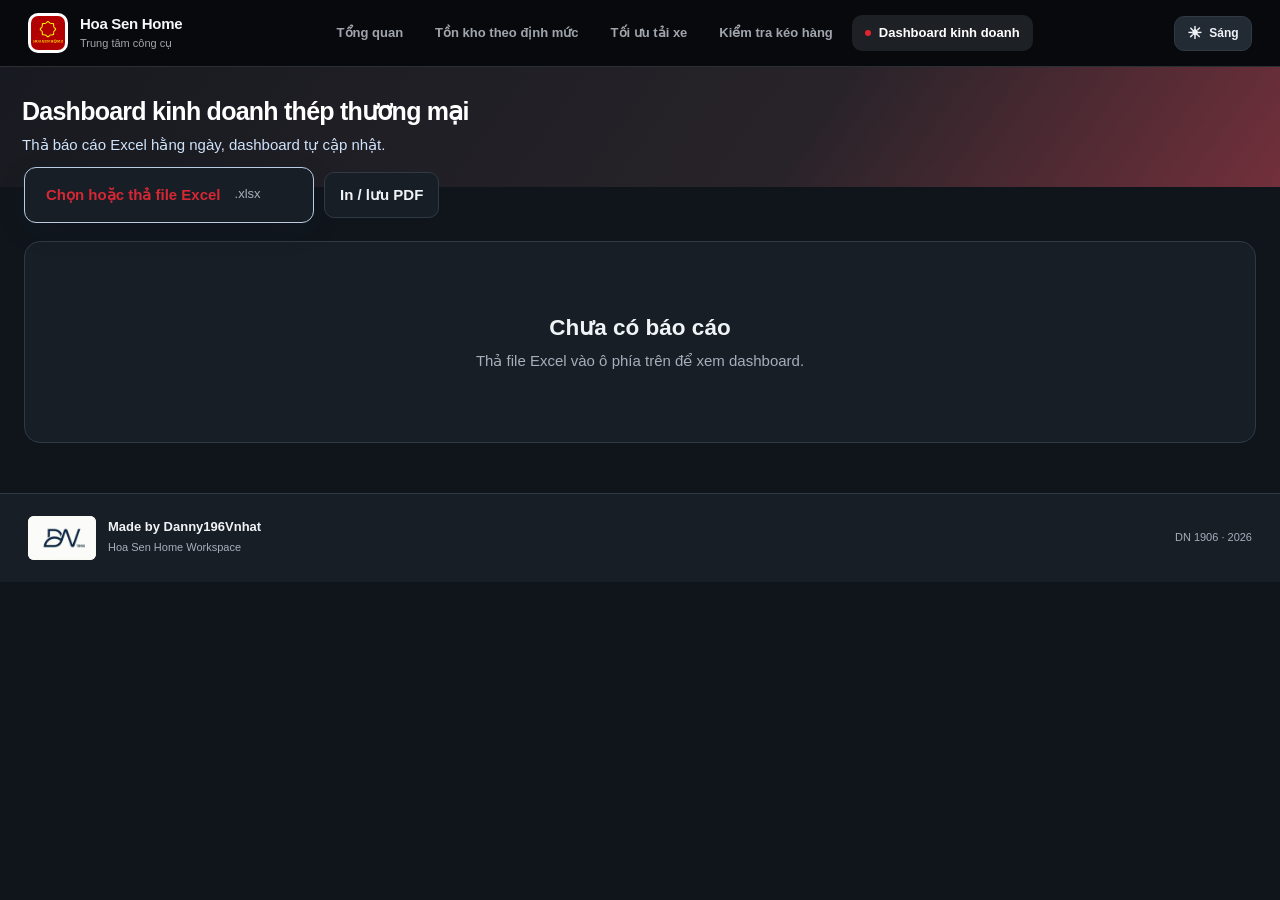
==== dashboard/index.html @ efe3552f "Add daily business dashboard to Hoa Sen Home hub" ====
<!doctype html>
<html lang="vi"><head><meta charset="utf-8"><meta name="viewport" content="width=device-width,initial-scale=1">
<title>Dashboard kinh doanh | Hoa Sen Home</title>
<script src="/assets/theme.js"></script>
<link rel="stylesheet" href="/assets/theme.css">
<script defer src="/inventory/xlsx.full.min.js"></script>
<script defer src="/dashboard/parser.js"></script>
<style>
:root{--border:#303944;--surface:#181e25;--surface-2:#222a34;--text:#f0f3f6;--soft:#a5afbc;--accent:#e4232e;--ink:#14243a;--muted:#62738a;--line:#e2e9f1;--paper:#fff;--bg:#f4f7fb;--blue:#d62735;--cyan:#19a9c2;--green:#12a786;--amber:#e5a33d;--purple:#8167cc;--colors:#2865d9,#19a9c2,#12a786,#e5a33d,#8167cc}
*{box-sizing:border-box}body{margin:0;background:var(--bg);color:var(--ink);font:15px/1.45 Inter,-apple-system,BlinkMacSystemFont,"Segoe UI",Arial,sans-serif;font-variant-numeric:tabular-nums}button,input{font:inherit}button{cursor:pointer}.dashboard-hero{background:linear-gradient(125deg,#171a20,#272329 62%,#72303b);color:#fff;padding:26px max(22px,calc((100vw - 1440px)/2)) 31px}.dashboard-hero h1{font-size:25px;letter-spacing:-.03em;margin:0}.dashboard-hero p{margin:5px 0 0;color:#cfe3fb}.shell{max-width:1440px;margin:auto;padding:20px 24px 50px}.toolbar{display:flex;flex-wrap:wrap;gap:10px;align-items:center;margin:-40px 0 18px;position:relative}.drop{background:#fff;border:1px solid #b9cce4;border-radius:12px;box-shadow:0 8px 30px #102a4d18;display:flex;gap:14px;align-items:center;padding:16px 21px;min-width:290px;cursor:pointer}.drop.drag{border-color:var(--blue);background:#eef5ff}.drop input{display:none}.drop strong{color:var(--blue)}.drop .hint{color:var(--muted);font-size:13px}.button{border:1px solid var(--line);background:#fff;color:var(--ink);border-radius:10px;padding:11px 15px;font-weight:650}.button:hover,.chip:hover{background:#edf4fc}.status{color:var(--muted);font-size:13px}.empty{padding:70px 20px;text-align:center;background:#fff;border:1px solid var(--line);border-radius:16px}.empty h2{margin:0 0 6px}.empty p{margin:0;color:var(--muted)}.titlebar{display:flex;justify-content:space-between;align-items:end;gap:20px;margin:17px 0 15px}.titlebar h2{font-size:25px;letter-spacing:-.035em;margin:0}.titlebar p{margin:3px 0 0;color:var(--muted);font-size:13px}.tabs{display:flex;gap:5px;overflow:auto;border-bottom:1px solid #dce5ef;margin-bottom:20px}.tabs button{background:transparent;border:0;border-bottom:3px solid transparent;color:var(--muted);padding:10px 16px;white-space:nowrap;font-weight:650}.tabs button.active{color:var(--blue);border-color:var(--blue)}.panel{display:none}.panel.active{display:block}
.surface,.kpi,.region-card,.flow-card{background:var(--paper);border:1px solid var(--line);border-radius:16px;box-shadow:0 3px 18px #14243a08}.surface{padding:22px;margin-bottom:16px}.surface h3{font-size:17px;margin:0 0 4px;letter-spacing:-.02em}.subtext{font-size:13px;color:var(--muted);margin:0 0 16px}.grid{display:grid;grid-template-columns:repeat(4,minmax(0,1fr));gap:14px;margin-bottom:16px}.kpi{padding:18px 19px;min-height:110px}.kpi small{color:var(--muted);font-size:12px}.kpi b{display:block;font-size:26px;letter-spacing:-.04em;margin:7px 0 2px}.kpi span{font-size:12px;color:var(--muted)}.two{display:grid;grid-template-columns:minmax(0,1.15fr) minmax(0,.85fr);gap:16px}.progress-hero{display:grid;grid-template-columns:1fr 150px;gap:24px;align-items:center;background:linear-gradient(135deg,#741c2b,#ba2939);color:#fff;border-radius:18px;padding:27px 30px;margin-bottom:16px;overflow:hidden}.progress-hero .eyebrow{color:#ffe2e5;font-size:12px;font-weight:750;text-transform:uppercase;letter-spacing:.1em}.progress-hero .number{font-size:37px;font-weight:800;letter-spacing:-.04em;margin:5px 0}.progress-hero .meta{color:#ffe2e5}.progress-hero .track{background:#ffffff40;height:13px;margin:18px 0 7px}.progress-hero .fill{background:#ffb2ba}.progress-hero .ring{--p:0%;width:142px;height:142px;border-radius:50%;background:conic-gradient(#ffb2ba var(--p),#ffffff2f 0);display:grid;place-items:center}.progress-hero .ring-inner{width:108px;height:108px;border-radius:50%;background:#902637;display:grid;place-items:center;text-align:center}.ring-inner strong{font-size:27px}.ring-inner small{display:block;font-size:10px;color:#ffe2e5;text-transform:uppercase;letter-spacing:.07em}.track{height:11px;background:#e9eef6;border-radius:999px;overflow:hidden}.fill{height:100%;border-radius:inherit;background:var(--blue);width:0;animation:grow .95s cubic-bezier(.18,.75,.22,1) both;transform-origin:left}.fill.cyan{background:var(--cyan)}.fill.green{background:var(--green)}.fill.amber{background:var(--amber)}.fill.purple{background:var(--purple)}@keyframes grow{from{transform:scaleX(0)}to{transform:scaleX(1)}}@media(prefers-reduced-motion:reduce){.fill{animation:none}}
.region-grid{display:grid;grid-template-columns:repeat(3,minmax(0,1fr));gap:13px}.region-card{padding:18px}.region-card .top{display:flex;justify-content:space-between;align-items:center;gap:8px}.region-card h4{margin:0;font-size:15px}.region-card .value{font-size:25px;font-weight:800;margin:13px 0 1px}.region-card small{color:var(--muted)}.region-card .pct{font-weight:800;color:var(--blue);font-size:17px}.region-card .track{margin:13px 0 8px}.region-card .base{display:flex;justify-content:space-between;color:var(--muted);font-size:12px}.chart-row{display:grid;grid-template-columns:minmax(110px,190px) 1fr 88px;gap:12px;align-items:center;margin:14px 0}.chart-row .label{font-weight:600}.chart-row .amount{text-align:right;font-weight:750}.chart-row .track{height:14px}.donut-wrap{display:flex;align-items:center;justify-content:center;gap:28px;min-height:255px}.donut{width:205px;height:205px;border-radius:50%;display:grid;place-items:center;flex:none}.donut-inner{width:129px;height:129px;background:#fff;border-radius:50%;display:flex;flex-direction:column;justify-content:center;align-items:center;text-align:center}.donut-inner b{font-size:25px}.donut-inner small{color:var(--muted);font-size:11px}.legend{min-width:180px}.legend-row{display:flex;align-items:center;gap:9px;margin:11px 0;font-size:13px}.legend-row i{width:10px;height:10px;border-radius:3px;flex:none}.legend-row b{margin-left:auto}.segmented{display:flex;width:100%;height:25px;border-radius:9px;overflow:hidden;background:#e8eef5}.segmented span{height:100%;min-width:0;animation:grow .95s both;transform-origin:left}.axis-note{display:flex;justify-content:space-between;color:var(--muted);font-size:12px;margin-top:6px}
.chips{display:flex;gap:8px;overflow:auto;padding:2px 0 15px}.chip{border:1px solid var(--line);background:#fff;border-radius:999px;padding:9px 14px;color:var(--muted);font-size:13px;font-weight:700;white-space:nowrap}.chip.active{background:#eaf2ff;color:var(--blue);border-color:#a9c7fb}.detail-summary{display:flex;gap:20px;flex-wrap:wrap;align-items:baseline;margin:10px 0 18px}.detail-summary strong{font-size:27px}.detail-summary span{color:var(--muted);font-size:13px}.subgroup{border:1px solid var(--line);border-radius:12px;overflow:hidden;margin:10px 0;background:#fff}.subgroup-head{display:flex;justify-content:space-between;gap:15px;align-items:center;padding:12px 16px;background:#f6f9fd;font-weight:750}.subgroup-head small{font-weight:500;color:var(--muted)}.tablewrap{overflow:auto}table{width:100%;border-collapse:collapse;font-size:13px}th,td{padding:11px 12px;border-bottom:1px solid #eaf0f5;text-align:right;white-space:nowrap}th:first-child,td:first-child{text-align:left}th{color:#63758a;background:#f7f9fc;font-size:11px;font-weight:750;text-transform:uppercase;letter-spacing:.04em}tr:last-child td{border-bottom:0}tbody tr:hover td{background:#f8fbff}.subgroup th{background:#fff}.subgroup td:first-child{font-weight:600}.subgroup table{min-width:590px}.mini{display:flex;gap:8px;align-items:center;justify-content:flex-end}.mini .track{width:85px;height:7px}.mini b{width:45px;text-align:right}.region-section{border:1px solid var(--line);border-radius:12px;overflow:hidden;margin:11px 0}.region-section summary{list-style:none;cursor:pointer;background:#f7f9fd;padding:14px 16px;display:flex;justify-content:space-between;align-items:center;font-weight:750}.region-section summary::-webkit-details-marker{display:none}.region-section summary:after{content:'⌄';font-size:18px;color:var(--blue)}.region-section[open] summary:after{content:'⌃'}.region-section .tablewrap{background:#fff}.flow-grid{display:grid;grid-template-columns:repeat(3,1fr);gap:14px}.flow-card{padding:18px}.flow-card small{color:var(--muted)}.flow-card b{display:block;font-size:24px;margin-top:4px}.search{border:1px solid #cbd8e7;border-radius:9px;padding:10px 12px;min-width:min(100%,350px);margin:4px 0 16px}.note{color:var(--muted);font-size:12px}.store-head{display:flex;justify-content:space-between;align-items:center;flex-wrap:wrap;gap:10px}
.trend{display:inline-flex;align-items:center;gap:4px;padding:3px 7px;border-radius:6px;font-weight:750;white-space:nowrap}.trend.up{color:#087d55;background:#e5f6ed}.trend.down{color:#be3036;background:#fdebed}.trend.flat{color:#728196;background:#f0f3f7}.detail-summary .trend{font-size:13px}.subgroup-head .trend{font-size:12px}
@media(max-width:1000px){.grid{grid-template-columns:repeat(2,1fr)}.two{grid-template-columns:1fr}.donut-wrap{min-height:220px}}@media(max-width:650px){.dashboard-hero{padding:20px 16px 50px}.shell{padding:15px}.toolbar{margin-top:-47px}.drop{width:100%}.grid,.region-grid,.flow-grid{grid-template-columns:1fr}.progress-hero{grid-template-columns:1fr 110px;padding:20px}.progress-hero .ring{width:105px;height:105px}.progress-hero .ring-inner{width:78px;height:78px}.ring-inner strong{font-size:20px}.progress-hero .number{font-size:30px}.donut-wrap{flex-wrap:wrap}.chart-row{grid-template-columns:105px 1fr 72px;gap:6px;font-size:12px}.surface{padding:16px}}
@media print{.dashboard-hero,.site-header,.toolbar,.tabs,.chips,.search{display:none!important}.shell{max-width:none}.panel{display:block!important;page-break-before:always}.panel:first-of-type{page-break-before:auto}.surface,.kpi,.region-card{break-inside:avoid}.fill,.segmented span{animation:none}}

.site-header{position:sticky;top:0;z-index:100;background:#08090bea;color:#f5f6f7;border-bottom:1px solid #2a2e35;backdrop-filter:blur(18px)}
.site-header-inner{max-width:1440px;margin:auto;padding:13px 28px;display:flex;align-items:center;justify-content:space-between;gap:24px}
.brand{display:flex;align-items:center;gap:12px;min-width:0;color:#f5f6f7;text-decoration:none}.brand img{width:40px;height:40px;border-radius:10px;background:#fff;object-fit:contain;padding:3px;flex:none}.brand strong{display:block;font-size:15px;line-height:1.2;letter-spacing:-.02em}.brand span{display:block;color:#a0a5ad;font-size:11px;margin-top:3px}
.site-nav{display:flex;align-items:center;gap:6px;flex-wrap:wrap}.site-nav a{padding:9px 13px;border-radius:10px;color:#a0a5ad;font-size:13px;font-weight:600;white-space:nowrap;text-decoration:none}.site-nav a:hover,.site-nav a.active{color:#fff;background:#1d2025}.site-nav a.active:before{content:"";display:inline-block;width:6px;height:6px;margin:0 8px 1px 0;background:#e4232e;border-radius:50%}
@media(max-width:850px){.site-header-inner{align-items:flex-start;flex-direction:column;gap:8px}.site-nav{width:100%;overflow:auto;flex-wrap:nowrap}}
html[data-theme="dark"]{--ink:#f0f3f6;--muted:#a5afbc;--line:#303944;--paper:#181e25;--bg:#10151b}
html[data-theme="dark"] .surface,html[data-theme="dark"] .kpi,html[data-theme="dark"] .region-card,html[data-theme="dark"] .flow-card,html[data-theme="dark"] .empty,html[data-theme="dark"] .drop,html[data-theme="dark"] .button,html[data-theme="dark"] .chip,html[data-theme="dark"] .subgroup,html[data-theme="dark"] .region-section .tablewrap{background:var(--paper);color:var(--ink)}
html[data-theme="dark"] .subgroup-head,html[data-theme="dark"] .region-section summary,html[data-theme="dark"] th{background:#222a34;color:var(--ink)}
html[data-theme="dark"] .subgroup th,html[data-theme="dark"] .donut-inner{background:#181e25;color:var(--ink)}
html[data-theme="dark"] td{background:#181e25;color:var(--ink);border-color:#303944}
html[data-theme="dark"] tbody tr:hover td{background:#26313d}
html[data-theme="dark"] .track{background:#303b48}
html[data-theme="dark"] .button:hover,html[data-theme="dark"] .chip:hover{background:#293541}
html[data-theme="dark"] .search{background:#141b22;color:var(--ink)}
</style></head><body>
<header class="site-header"><div class="site-header-inner">
  <a class="brand" href="/"><img src="/assets/logo-hsh.jpg" alt="Hoa Sen Home"><div><strong>Hoa Sen Home</strong><span>Trung tâm công cụ</span></div></a>
  <nav class="site-nav" aria-label="Công cụ"><a href="/">Tổng quan</a><a href="/inventory/">Tồn kho theo định mức</a><a href="/truck/">Tối ưu tải xe</a><a href="/pull">Kiểm tra kéo hàng</a><a class="active" href="/dashboard/">Dashboard kinh doanh</a></nav>
</div></header>
<div class="dashboard-hero"><h1>Dashboard kinh doanh thép thương mại</h1><p>Thả báo cáo Excel hằng ngày, dashboard tự cập nhật.</p></div>
<main class="shell"><div class="toolbar"><label class="drop" id="drop"><input id="file" type="file" accept=".xlsx"><strong>Chọn hoặc thả file Excel</strong><span class="hint">.xlsx</span></label><button class="button" id="print">In / lưu PDF</button><span class="status" id="status"></span></div>
<div id="empty" class="empty"><h2>Chưa có báo cáo</h2><p>Thả file Excel vào ô phía trên để xem dashboard.</p></div>
<div id="app" hidden><div class="titlebar"><div><h2 id="title"></h2><p id="subtitle"></p></div></div><nav class="tabs" id="tabs"></nav>
<section id="overview" class="panel active"></section><section id="products" class="panel"></section><section id="regions" class="panel"></section><section id="inventory" class="panel"></section><section id="supply" class="panel"></section><section id="stores" class="panel"></section></div></main>
<script>const initialData=null;let D=initialData;let selectedCategory=null;const COLORS=['#d62735','#19a9c2','#12a786','#e5a33d','#8167cc'];
const esc=s=>String(s??'').replace(/[&<>"']/g,c=>({'&':'&amp;','<':'&lt;','>':'&gt;','"':'&quot;',"'":'&#39;'}[c]));
const n=(v,d=0)=>v===null||v===undefined?'—':Number(v).toLocaleString('vi-VN',{maximumFractionDigits:d,minimumFractionDigits:d});
const tons=v=>v===null||v===undefined?'—':n(v/1000,1)+' tấn';const billions=v=>v===null||v===undefined?'—':n(v/1e9,2)+' tỷ';const millions=v=>v===null||v===undefined?'—':n(v/1e6,1)+' triệu';const pct=v=>v===null||v===undefined?'—':n(v*100,1)+'%';
const deltaLabel=v=>v>=1000?tons(v):n(v,1)+' kg';
const trend=(value,format=v=>n(v,1))=>value===null||value===undefined?'<span class="trend flat">—</span>':value>0?`<span class="trend up" aria-label="Tăng ${format(value)}">▲ ${format(value)}</span>`:value<0?`<span class="trend down" aria-label="Giảm ${format(-value)}">▼ ${format(-value)}</span>`:'<span class="trend flat" aria-label="Không đổi">— 0</span>';
const set=(id,value)=>document.getElementById(id).innerHTML=value;const cell=(v,f=n)=>`<td>${f(v)}</td>`;
const table=(heads,rows)=>`<div class="tablewrap"><table><thead><tr>${heads.map(h=>`<th>${esc(h)}</th>`).join('')}</tr></thead><tbody>${rows.join('')}</tbody></table></div>`;
const box=(title,content,sub='')=>`<div class="surface"><h3>${title}</h3>${sub?`<p class="subtext">${sub}</p>`:''}${content}</div>`;
const kpi=(label,value,note)=>`<div class="kpi"><small>${label}</small><b>${value}</b><span>${note}</span></div>`;
const progress=(value,target,color='')=>`<div class="track"><div class="fill ${color}" style="width:${target>0?Math.min(100,Math.max(0,100*(value||0)/target)):0}%"></div></div>`;
function chartBars(items,key,formatter,colors=COLORS){let max=Math.max(1,...items.map(x=>x[key]||0));return items.map((x,i)=>`<div class="chart-row"><span class="label">${esc(x.name)}</span><div class="track"><div class="fill" style="width:${Math.max(0,100*(x[key]||0)/max)}%;background:${colors[i%colors.length]}"></div></div><span class="amount">${formatter(x[key])}</span></div>`).join('')}
function donut(items){let total=items.reduce((a,x)=>a+(x.mtd_kg||0),0),cursor=0,parts=items.map((x,i)=>{let start=cursor;cursor+=total?100*(x.mtd_kg||0)/total:0;return `${COLORS[i]} ${start}% ${cursor}%`});return `<div class="donut-wrap"><div class="donut" style="background:conic-gradient(${parts.join(',')})"><div class="donut-inner"><b>${tons(total)}</b><small>Lũy kế tháng</small></div></div><div class="legend">${items.map((x,i)=>`<div class="legend-row"><i style="background:${COLORS[i]}"></i><span>${esc(x.name)}</span><b>${pct(total?(x.mtd_kg||0)/total:null)}</b></div>`).join('')}</div></div>`}
function regionCard(r,i){return `<div class="region-card"><div class="top"><h4>${esc(r.name)}</h4><span class="pct">${pct(r.attainment)}</span></div><div class="value">${tons(r.mtd_kg)}</div><small>Sản lượng lũy kế</small>${progress(r.mtd_kg,r.plan_kg,['','cyan','green'][i])}<div class="base"><span>0</span><span>KH ${tons(r.plan_kg)}</span></div></div>`}
function renderOverview(){let h=D.headline;let hero=`<div class="progress-hero"><div><div class="eyebrow">Tiến độ kế hoạch · tháng ${D.month}</div><div class="number">${tons(h.mtd_kg)} <span style="font-size:17px;font-weight:500;color:#ffe0e3">/ ${tons(h.plan_kg)}</span></div><div class="meta">Sản lượng toàn quốc lũy kế</div>${progress(h.mtd_kg,h.plan_kg)}<div class="meta">${pct(h.attainment)} kế hoạch tháng</div></div><div class="ring" style="--p:${Math.min(100,Math.max(0,100*(h.attainment||0)))}%"><div class="ring-inner"><div><strong>${pct(h.attainment)}</strong><small>Hoàn thành</small></div></div></div></div>`;
set('overview',hero+`<div class="grid">${kpi('Sản lượng ngày',tons(h.daily_kg),'Toàn quốc')}${kpi('Doanh thu lũy kế',billions(h.revenue_vnd),'VND')}${kpi('Lợi nhuận lũy kế',millions(h.profit_vnd),'VND')}${kpi('Tồn kho',tons(h.inventory_kg),'Cửa hàng + tổng kho')}</div><div class="surface"><h3>Tiến độ từng miền</h3><p class="subtext">Thanh màu thể hiện lũy kế so với kế hoạch tháng của từng miền</p><div class="region-grid">${D.regions.map(regionCard).join('')}</div></div><div class="two">${box('Cơ cấu sản lượng',donut(D.products))}${box('Sản lượng theo nhóm hàng',chartBars(D.products,'mtd_kg',tons))}</div>`)}
function renderProducts(){set('products',box('Nhóm hàng',chartBars(D.products,'mtd_kg',tons),'Sản lượng lũy kế tháng')+`<div class="surface"><h3>Loại hàng</h3><p class="subtext">Chọn nhóm để xem phân nhóm và từng loại hàng, không lặp tên nhóm trên mỗi dòng.</p><div class="chips" id="categoryChips"></div><div id="productDetail"></div></div>`);selectedCategory=selectedCategory||D.products[0].name;drawProductDetail()}
function drawProductDetail(){let total=D.headline.mtd_kg||0;let chips=D.products.map((p,i)=>`<button class="chip ${p.name===selectedCategory?'active':''}" data-category="${esc(p.name)}" style="--color:${COLORS[i]}">${esc(p.name)} · ${tons(p.mtd_kg)}</button>`).join('');set('categoryChips',chips);document.querySelectorAll('[data-category]').forEach(b=>b.onclick=()=>{selectedCategory=b.dataset.category;drawProductDetail()});let p=D.products.find(x=>x.name===selectedCategory),rows=D.details.filter(x=>x.category===selectedCategory),groups=[...new Set(rows.map(x=>x.subgroup))];let groupHTML=groups.map(name=>{let all=rows.filter(x=>x.subgroup===name),sum=all.reduce((a,x)=>a+(x.mtd_kg||0),0),delta=all.reduce((a,x)=>a+(x.delta_kg||0),0);return `<div class="subgroup"><div class="subgroup-head"><span>${esc(name)}</span><small>${all.length} loại · ${tons(sum)} · ${trend(delta,deltaLabel)}</small></div>${table(['Loại hàng','Ngày (kg)','Lũy kế (kg)','So cùng kỳ tháng trước (kg)','Doanh thu (triệu)','Lợi nhuận (triệu)'],all.map(x=>`<tr><td>${esc(x.name)}</td>${cell(x.daily_kg)}${cell(x.mtd_kg)}<td>${trend(x.delta_kg)}</td>${cell(x.revenue_vnd,v=>n(v/1e6,1))}${cell(x.profit_vnd,v=>n(v/1e6,1))}</tr>`))}</div>`}).join('');set('productDetail',`<div class="detail-summary"><strong>${esc(selectedCategory)}</strong><span>${tons(p.mtd_kg)} lũy kế · ${pct(total?p.mtd_kg/total:null)} toàn quốc · ${billions(p.revenue_vnd)} doanh thu</span><span>So cùng kỳ tháng trước ${trend(p.delta_kg,deltaLabel)}</span></div>${groupHTML}`)}
function renderRegions(){let cards=`<div class="region-grid">${D.regions.map(regionCard).join('')}</div>`;let detail=D.regions.map((region,i)=>{let rows=D.provinces.filter(p=>p.region===region.name);return `<details class="region-section" ${i===0?'open':''}><summary><span>${esc(region.name)}</span><span>${rows.length} tỉnh · ${tons(region.mtd_kg)}</span></summary>${table(['Tỉnh','Số CH','Kế hoạch (kg)','Lũy kế (kg)','Tiến độ'],rows.map(p=>`<tr><td>${esc(p.name)}</td>${cell(p.stores)}${cell(p.plan_kg)}${cell(p.actual_kg)}<td><div class="mini">${progress(p.actual_kg,p.plan_kg)}<b>${pct(p.plan_kg?p.actual_kg/p.plan_kg:null)}</b></div></td></tr>`))}</details>`}).join('');set('regions',box('Tiến độ theo miền',cards)+box('Tỉnh theo từng miền',detail,'Mở một miền để xem các tỉnh và thanh tiến độ'))}
function renderInventory(){let h=D.headline,total=h.inventory_kg||0,parts=D.products.map((p,i)=>`<span style="width:${total?100*(p.inventory_kg||0)/total:0}%;background:${COLORS[i]}"></span>`).join('');set('inventory',`<div class="grid">${kpi('Tồn kho hệ thống',tons(h.inventory_kg),'Cửa hàng + tổng kho')}${kpi('Tồn kho ký gửi',tons(h.consignment_kg),'Hiển thị riêng')}</div>`+box('Cơ cấu tồn kho',`<div class="segmented">${parts}</div><div class="axis-note"><span>0%</span><span>100%</span></div><div class="legend" style="display:grid;grid-template-columns:repeat(auto-fit,minmax(160px,1fr));gap:3px 20px;margin-top:20px">${D.products.map((p,i)=>`<div class="legend-row"><i style="background:${COLORS[i]}"></i><span>${esc(p.name)}</span><b>${pct(total?p.inventory_kg/total:null)}</b></div>`).join('')}</div>`)+box('Tồn kho theo nhóm hàng',chartBars(D.products,'inventory_kg',tons)))}
function renderSupply(){let overall=D.supply[0],ratio=overall.requested_kg?overall.pulled_kg/overall.requested_kg:null;set('supply',`<div class="flow-grid"><div class="flow-card"><small>Yêu cầu đặt hàng</small><b>${tons(overall.requested_kg)}</b></div><div class="flow-card"><small>Đã kéo hàng</small><b>${tons(overall.pulled_kg)}</b></div><div class="flow-card"><small>Còn lại chưa kéo</small><b>${tons(overall.remaining_kg)}</b></div></div>`+box('Tiến độ kéo hàng',`<div style="display:flex;justify-content:space-between;font-weight:750;margin-bottom:10px"><span>Toàn quốc</span><span>${pct(ratio)}</span></div>${progress(overall.pulled_kg,overall.requested_kg)}<div class="axis-note"><span>0</span><span>Yêu cầu ${tons(overall.requested_kg)}</span></div>`)+box('Theo nhóm hàng',D.supply.slice(1).map((p,i)=>`<div class="chart-row"><span class="label">${esc(p.name)}</span>${progress(p.pulled_kg,p.requested_kg,['','cyan','green','amber','purple'][i])}<span class="amount">${pct(p.requested_kg?p.pulled_kg/p.requested_kg:null)}</span></div>`).join('')))}
function drawStores(){let term=(document.getElementById('storeSearch').value||'').toLocaleLowerCase('vi'),rows=D.stores.filter(s=>(s.id+' '+s.name+' '+s.province_source).toLocaleLowerCase('vi').includes(term));set('storeCount',`${n(rows.length)} cửa hàng`);set('storeTable',table(['Mã','Cửa hàng','Tỉnh','Lũy kế (kg)','Kế hoạch (kg)','Tiến độ','Tồn kho (kg)'],rows.map(s=>`<tr><td>${esc(s.id)}</td><td>${esc(s.name)}</td><td>${esc(s.province_source)}</td>${cell(s.mtd_kg)}${cell(s.plan_kg)}<td><div class="mini">${progress(s.mtd_kg,s.plan_kg)}<b>${pct(s.plan_kg?s.mtd_kg/s.plan_kg:null)}</b></div></td>${cell(s.inventory_kg)}</tr>`)))}
function renderStores(){let noSales=D.store_alerts.reduce((a,x)=>a+(x.no_sales||0),0);set('stores',box('Cửa hàng theo nhóm hàng',table(['Nhóm hàng','Chưa phát sinh sản lượng','Dưới định mức tồn kho'],D.store_alerts.map(x=>`<tr><td>${esc(x.name)}</td>${cell(x.no_sales)}${cell(x.below_stock_min)}</tr>`)))+`<div class="surface"><div class="store-head"><div><h3>Danh sách cửa hàng</h3><p class="subtext" id="storeCount"></p></div><input class="search" id="storeSearch" type="search" placeholder="Tìm mã, cửa hàng hoặc tỉnh"></div><div id="storeTable"></div></div>`);document.getElementById('storeSearch').oninput=drawStores;drawStores()}
function render(){if(!D)return;document.getElementById('empty').hidden=true;document.getElementById('app').hidden=false;set('title',`Kết quả kinh doanh · ${esc(D.report_date.split('-').reverse().join('/'))}`);set('subtitle',`${esc(D.filename)} · Tháng ${D.month}`);let pages=[['overview','Tổng quan'],['products','Nhóm hàng'],['regions','Miền & tỉnh'],['inventory','Tồn kho'],['supply','Kéo hàng'],['stores','Cửa hàng']];set('tabs',pages.map(([id,title],i)=>`<button data-page="${id}" class="${i?'':'active'}">${title}</button>`).join(''));document.querySelectorAll('[data-page]').forEach(b=>b.onclick=()=>{document.querySelectorAll('[data-page]').forEach(x=>x.classList.remove('active'));document.querySelectorAll('.panel').forEach(x=>x.classList.remove('active'));b.classList.add('active');document.getElementById(b.dataset.page).classList.add('active')});renderOverview();renderProducts();renderRegions();renderInventory();renderSupply();renderStores()}
const input=document.getElementById('file'),drop=document.getElementById('drop'),status=document.getElementById('status');async function loadFile(f){
  if(!f)return;
  status.textContent='Đang tạo dashboard…';
  try{
    if(!f.name.toLowerCase().endsWith('.xlsx')||f.size>25*1024*1024) throw Error('Hãy chọn file .xlsx dưới 25 MB.');
    const workbook=XLSX.read(await f.arrayBuffer(),{type:'array',cellDates:true});
    D=HoaSenDashboardParser.analyze(workbook,f.name);
    selectedCategory=null;
    render();
    status.textContent='Đã cập nhật '+f.name;
  }catch(error){status.textContent='Không mở được file: '+error.message;}
}
input.onchange=()=>loadFile(input.files[0]);drop.ondragover=e=>{e.preventDefault();drop.classList.add('drag')};drop.ondragleave=()=>drop.classList.remove('drag');drop.ondrop=e=>{e.preventDefault();drop.classList.remove('drag');loadFile(e.dataTransfer.files[0])};document.getElementById('print').onclick=()=>window.print();render();
</script></body></html>
---- assets/theme.css ----
.theme-toggle{display:inline-flex;align-items:center;justify-content:center;gap:7px;flex:none;min-width:78px;padding:8px 11px;border:1px solid var(--border);border-radius:10px;background:var(--surface-2);color:var(--text);font-size:12px;font-weight:700;line-height:1.2}
.theme-toggle:hover{border-color:var(--accent)}
.theme-toggle span:first-child{font-size:17px;line-height:1}
.site-footer{border-top:1px solid var(--border);background:var(--surface)}
.site-footer-inner{max-width:1440px;margin:auto;padding:22px 28px;display:flex;justify-content:space-between;align-items:center;gap:20px}
.footer-brand{display:flex;align-items:center;gap:12px}
.footer-brand img{width:68px;height:44px;object-fit:contain;border-radius:6px;background:#fff}
.footer-brand strong{display:block;color:var(--text);font-size:13px;line-height:1.2}
.footer-brand span,.footer-mark{color:var(--muted);font-size:11px}

html[data-theme="light"]{
  --bg:#f4f6f8;--surface:#fff;--surface-2:#e9edf2;--border:#d9dfe7;--text:#18212c;--muted:#586473;--soft:#6f7a87;--accent:#c91e2a;--accent-hover:#af1824;--green:#168a50;
  --bg-primary:#f4f6f8;--bg-secondary:#edf0f4;--bg-card:#fff;--bg-elevated:#eef1f5;--bg-hover:#e4e9ef;--border-hover:#bdc6d2;
  --text-primary:#18212c;--text-secondary:#4d5968;--text-muted:#697584;
  --accent-green:#158344;--accent-yellow:#9b7200;--accent-orange:#a75c00;--accent-red:#c9232e;--accent-purple:#8650b5;--accent-blue:#206cc5;
  --shadow-sm:0 1px 3px rgba(20,30,45,.08);--shadow-md:0 4px 16px rgba(20,30,45,.10);
  color-scheme:light
}
html[data-theme="light"] body{background:var(--bg);color:var(--text)}
html[data-theme="light"] .site-header{background:rgba(255,255,255,.94)}
html[data-theme="light"] .site-header .brand strong{color:var(--text)}
html[data-theme="light"] .site-header .brand span,html[data-theme="light"] .site-header .site-nav a{color:var(--muted)}
html[data-theme="light"] .site-header .site-nav a:hover,html[data-theme="light"] .site-header .site-nav a.active{color:var(--text);background:var(--surface-2)}
html[data-theme="light"] .tool-card{background:radial-gradient(circle at 90% 8%,rgba(201,30,42,.06),transparent 33%),var(--surface)}
html[data-theme="light"] .tool-card:hover{background-color:#f9fbfd;border-color:#afb9c6}
html[data-theme="light"] .tool-icon{background:#fff0f1;color:#bb1c2b;border-color:#f0c9ce}
html[data-theme="light"] .future-card{border-color:#bdc6d2}
html[data-theme="light"] .field input,html[data-theme="light"] .field select,html[data-theme="light"] .rule-card input{background:#fff;border-color:#c9d2dd;color:var(--text)}
html[data-theme="light"] .tab-list button,html[data-theme="light"] .metric,html[data-theme="light"] .rule-card,html[data-theme="light"] .orientation-options label,html[data-theme="light"] .plot,html[data-theme="light"] .balance{background:#f6f8fa;color:var(--text)}
html[data-theme="light"] .tab-list button.active,html[data-theme="light"] .orientation-options label:has(input:checked),html[data-theme="light"] .region-tab.active{background:#fff0f1;border-color:#d99aa0;color:var(--text)}
html[data-theme="light"] th{background:#e9edf2;color:#334154}
html[data-theme="light"] td{background:#fff;color:var(--text)}
html[data-theme="light"] .notice{background:#e9f7ee;border-color:#a9d6b9;color:#176139}
html[data-theme="light"] .notice.warn{background:#fff7df;border-color:#e4ca83;color:#7c5a00}
html[data-theme="light"] .notice.error{background:#fff0f1;border-color:#e5a9ae;color:#a01826}
html[data-theme="light"] .mini-tag{background:#fff0f1;border-color:#e4b3b7;color:#a01826}
html[data-theme="light"] .product-options{background:#fff;border-color:#b6c0cd;box-shadow:0 18px 34px rgba(22,33,48,.16)}
html[data-theme="light"] .product-options button:hover,html[data-theme="light"] .product-options button:focus{background:#fff0f1}
html[data-theme="light"] .region-tab{background:#fff}
html[data-theme="light"] .region-tab small{color:#a4202b}
html[data-theme="light"] .progress-track{background:#e1e6eb}
html[data-theme="light"] .status-done{color:#16723c}
html[data-theme="light"] .status-open{color:#925c00}
html[data-theme="light"] .status-extra{color:#335ca7}
html[data-theme="light"] .header{background:rgba(255,255,255,.92)}
html[data-theme="light"] .legend-item,html[data-theme="light"] .control-group,html[data-theme="light"] .tab:not(.active){color:var(--text-secondary)}
html[data-theme="light"] .tab.active{background:#18212c;color:#fff}
html[data-theme="light"] .tab.active:hover{color:#fff}
html[data-theme="light"] .input-cell{background:#fff;border-color:#c9d2dd;color:var(--text-primary)}
html[data-theme="light"] .input-cell:focus{background:#fff;border-color:#64748b}
html[data-theme="light"] .table-scroll tr:nth-child(even) td{background:#f8fafc}
html[data-theme="light"] .table-scroll tr.row-region td{background:#edf1f5;color:var(--text-primary)}
html[data-theme="light"] .table-scroll tr.row-tong-kho td:not(:first-child){background:#faf7ff}
html[data-theme="light"] .type-badge{background:#e9edf2;color:#4d5968}
html[data-theme="light"] .status-badge.status-empty{background:#e9edf2;color:#586473}
html[data-theme="light"] .btn-primary:hover,html[data-theme="light"] .btn-success:hover{background:#354252;color:#fff}
html[data-theme="light"] .status-badge.status-none{background:#edf0f4}
html[data-theme="light"] .footer-mark{color:var(--soft)}
@media(max-width:850px){.site-header .site-header-inner{flex-direction:row;flex-wrap:wrap;align-items:center}.site-header .site-nav{order:3;flex-basis:100%;width:100%}.theme-toggle{margin-left:auto}.site-footer-inner{padding:18px 16px}}
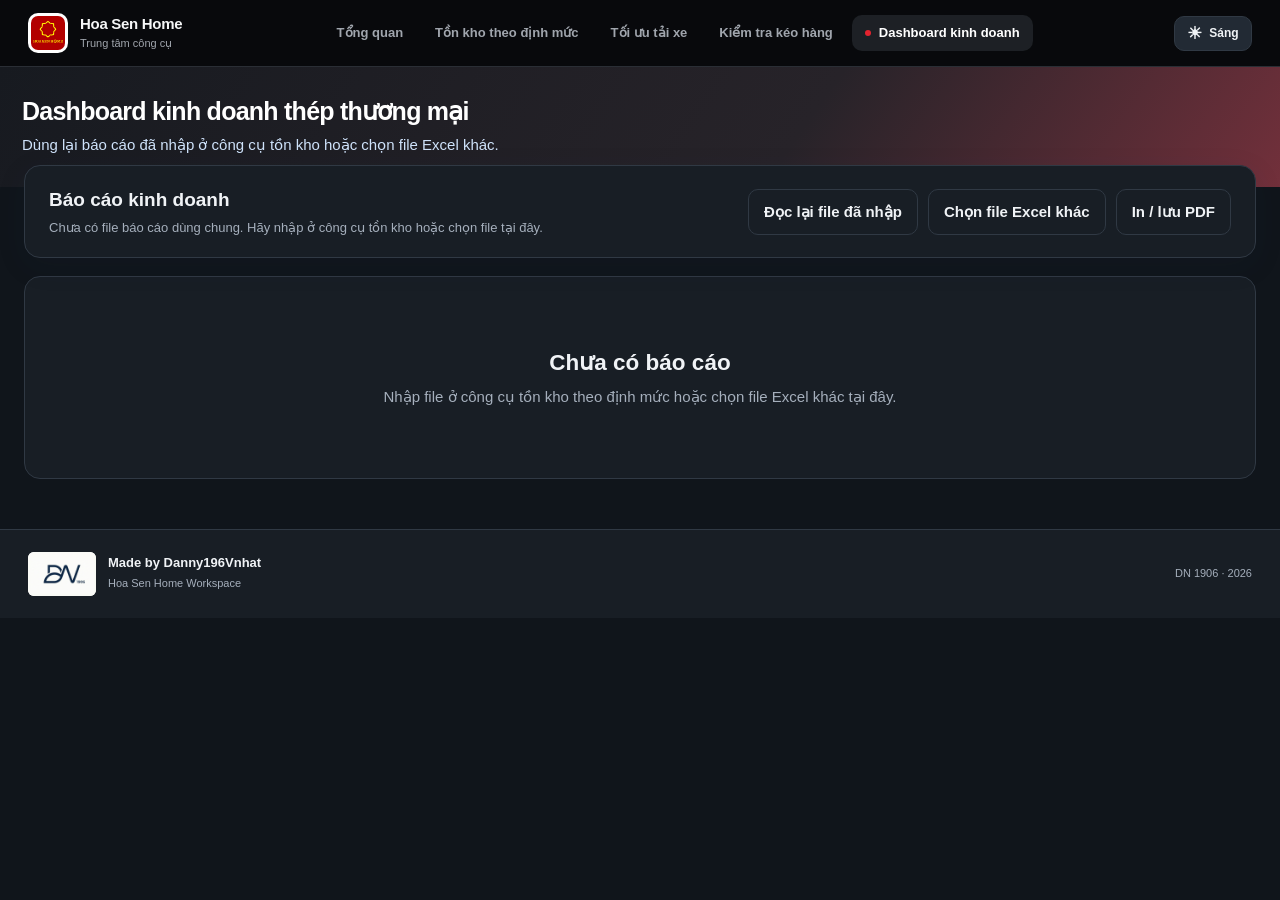
==== commit aded4bf7: "Reuse imported inventory report in business dashboard" ====
--- a/dashboard/index.html
+++ b/dashboard/index.html
@@ -5,6 +5,7 @@
 <link rel="stylesheet" href="/assets/theme.css">
 <script defer src="/inventory/xlsx.full.min.js"></script>
 <script defer src="/dashboard/parser.js"></script>
+<script defer src="/assets/shared-report.js"></script>
 <style>
 :root{--border:#303944;--surface:#181e25;--surface-2:#222a34;--text:#f0f3f6;--soft:#a5afbc;--accent:#e4232e;--ink:#14243a;--muted:#62738a;--line:#e2e9f1;--paper:#fff;--bg:#f4f7fb;--blue:#d62735;--cyan:#19a9c2;--green:#12a786;--amber:#e5a33d;--purple:#8167cc;--colors:#2865d9,#19a9c2,#12a786,#e5a33d,#8167cc}
 *{box-sizing:border-box}body{margin:0;background:var(--bg);color:var(--ink);font:15px/1.45 Inter,-apple-system,BlinkMacSystemFont,"Segoe UI",Arial,sans-serif;font-variant-numeric:tabular-nums}button,input{font:inherit}button{cursor:pointer}.dashboard-hero{background:linear-gradient(125deg,#171a20,#272329 62%,#72303b);color:#fff;padding:26px max(22px,calc((100vw - 1440px)/2)) 31px}.dashboard-hero h1{font-size:25px;letter-spacing:-.03em;margin:0}.dashboard-hero p{margin:5px 0 0;color:#cfe3fb}.shell{max-width:1440px;margin:auto;padding:20px 24px 50px}.toolbar{display:flex;flex-wrap:wrap;gap:10px;align-items:center;margin:-40px 0 18px;position:relative}.drop{background:#fff;border:1px solid #b9cce4;border-radius:12px;box-shadow:0 8px 30px #102a4d18;display:flex;gap:14px;align-items:center;padding:16px 21px;min-width:290px;cursor:pointer}.drop.drag{border-color:var(--blue);background:#eef5ff}.drop input{display:none}.drop strong{color:var(--blue)}.drop .hint{color:var(--muted);font-size:13px}.button{border:1px solid var(--line);background:#fff;color:var(--ink);border-radius:10px;padding:11px 15px;font-weight:650}.button:hover,.chip:hover{background:#edf4fc}.status{color:var(--muted);font-size:13px}.empty{padding:70px 20px;text-align:center;background:#fff;border:1px solid var(--line);border-radius:16px}.empty h2{margin:0 0 6px}.empty p{margin:0;color:var(--muted)}.titlebar{display:flex;justify-content:space-between;align-items:end;gap:20px;margin:17px 0 15px}.titlebar h2{font-size:25px;letter-spacing:-.035em;margin:0}.titlebar p{margin:3px 0 0;color:var(--muted);font-size:13px}.tabs{display:flex;gap:5px;overflow:auto;border-bottom:1px solid #dce5ef;margin-bottom:20px}.tabs button{background:transparent;border:0;border-bottom:3px solid transparent;color:var(--muted);padding:10px 16px;white-space:nowrap;font-weight:650}.tabs button.active{color:var(--blue);border-color:var(--blue)}.panel{display:none}.panel.active{display:block}
@@ -29,14 +30,19 @@
 html[data-theme="dark"] .track{background:#303b48}
 html[data-theme="dark"] .button:hover,html[data-theme="dark"] .chip:hover{background:#293541}
 html[data-theme="dark"] .search{background:#141b22;color:var(--ink)}
+.source-panel{display:flex;justify-content:space-between;align-items:center;gap:18px;flex-wrap:wrap;background:var(--paper);border:1px solid var(--line);border-radius:16px;box-shadow:0 8px 30px #102a4d18;padding:20px 24px;margin:-42px 0 18px;position:relative}.source-panel.drag{outline:3px dashed var(--blue);outline-offset:3px}.source-info h2{font-size:19px;margin:0 0 5px}.source-info p{margin:0}.source-actions{display:flex;align-items:center;gap:10px;flex-wrap:wrap}.upload-button{display:inline-flex;align-items:center;cursor:pointer;background:#e8edf4}.source-actions input[hidden]{display:none}.source-actions .button{min-height:42px}.status{overflow-wrap:anywhere}
+@media(max-width:650px){.source-panel{margin-top:-38px;padding:16px}.source-actions{width:100%}.source-actions .button{flex:1;text-align:center;justify-content:center;min-width:155px}}
 </style></head><body>
 <header class="site-header"><div class="site-header-inner">
   <a class="brand" href="/"><img src="/assets/logo-hsh.jpg" alt="Hoa Sen Home"><div><strong>Hoa Sen Home</strong><span>Trung tâm công cụ</span></div></a>
   <nav class="site-nav" aria-label="Công cụ"><a href="/">Tổng quan</a><a href="/inventory/">Tồn kho theo định mức</a><a href="/truck/">Tối ưu tải xe</a><a href="/pull">Kiểm tra kéo hàng</a><a class="active" href="/dashboard/">Dashboard kinh doanh</a></nav>
 </div></header>
-<div class="dashboard-hero"><h1>Dashboard kinh doanh thép thương mại</h1><p>Thả báo cáo Excel hằng ngày, dashboard tự cập nhật.</p></div>
-<main class="shell"><div class="toolbar"><label class="drop" id="drop"><input id="file" type="file" accept=".xlsx"><strong>Chọn hoặc thả file Excel</strong><span class="hint">.xlsx</span></label><button class="button" id="print">In / lưu PDF</button><span class="status" id="status"></span></div>
-<div id="empty" class="empty"><h2>Chưa có báo cáo</h2><p>Thả file Excel vào ô phía trên để xem dashboard.</p></div>
+<div class="dashboard-hero"><h1>Dashboard kinh doanh thép thương mại</h1><p>Dùng lại báo cáo đã nhập ở công cụ tồn kho hoặc chọn file Excel khác.</p></div>
+<main class="shell"><div class="source-panel" id="drop">
+  <div class="source-info"><h2>Báo cáo kinh doanh</h2><p class="status" id="status" role="status" aria-live="polite">Đang kiểm tra file đã nhập ở công cụ tồn kho…</p></div>
+  <div class="source-actions"><button class="button" id="reload-report" type="button">Đọc lại file đã nhập</button><label class="button upload-button" for="file">Chọn file Excel khác</label><input id="file" type="file" accept=".xlsx" hidden><button class="button" id="print" type="button">In / lưu PDF</button></div>
+</div>
+<div id="empty" class="empty"><h2>Chưa có báo cáo</h2><p>Nhập file ở công cụ tồn kho theo định mức hoặc chọn file Excel khác tại đây.</p></div>
 <div id="app" hidden><div class="titlebar"><div><h2 id="title"></h2><p id="subtitle"></p></div></div><nav class="tabs" id="tabs"></nav>
 <section id="overview" class="panel active"></section><section id="products" class="panel"></section><section id="regions" class="panel"></section><section id="inventory" class="panel"></section><section id="supply" class="panel"></section><section id="stores" class="panel"></section></div></main>
 <script>const initialData=null;let D=initialData;let selectedCategory=null;const COLORS=['#d62735','#19a9c2','#12a786','#e5a33d','#8167cc'];
@@ -63,17 +69,51 @@
 function drawStores(){let term=(document.getElementById('storeSearch').value||'').toLocaleLowerCase('vi'),rows=D.stores.filter(s=>(s.id+' '+s.name+' '+s.province_source).toLocaleLowerCase('vi').includes(term));set('storeCount',`${n(rows.length)} cửa hàng`);set('storeTable',table(['Mã','Cửa hàng','Tỉnh','Lũy kế (kg)','Kế hoạch (kg)','Tiến độ','Tồn kho (kg)'],rows.map(s=>`<tr><td>${esc(s.id)}</td><td>${esc(s.name)}</td><td>${esc(s.province_source)}</td>${cell(s.mtd_kg)}${cell(s.plan_kg)}<td><div class="mini">${progress(s.mtd_kg,s.plan_kg)}<b>${pct(s.plan_kg?s.mtd_kg/s.plan_kg:null)}</b></div></td>${cell(s.inventory_kg)}</tr>`)))}
 function renderStores(){let noSales=D.store_alerts.reduce((a,x)=>a+(x.no_sales||0),0);set('stores',box('Cửa hàng theo nhóm hàng',table(['Nhóm hàng','Chưa phát sinh sản lượng','Dưới định mức tồn kho'],D.store_alerts.map(x=>`<tr><td>${esc(x.name)}</td>${cell(x.no_sales)}${cell(x.below_stock_min)}</tr>`)))+`<div class="surface"><div class="store-head"><div><h3>Danh sách cửa hàng</h3><p class="subtext" id="storeCount"></p></div><input class="search" id="storeSearch" type="search" placeholder="Tìm mã, cửa hàng hoặc tỉnh"></div><div id="storeTable"></div></div>`);document.getElementById('storeSearch').oninput=drawStores;drawStores()}
 function render(){if(!D)return;document.getElementById('empty').hidden=true;document.getElementById('app').hidden=false;set('title',`Kết quả kinh doanh · ${esc(D.report_date.split('-').reverse().join('/'))}`);set('subtitle',`${esc(D.filename)} · Tháng ${D.month}`);let pages=[['overview','Tổng quan'],['products','Nhóm hàng'],['regions','Miền & tỉnh'],['inventory','Tồn kho'],['supply','Kéo hàng'],['stores','Cửa hàng']];set('tabs',pages.map(([id,title],i)=>`<button data-page="${id}" class="${i?'':'active'}">${title}</button>`).join(''));document.querySelectorAll('[data-page]').forEach(b=>b.onclick=()=>{document.querySelectorAll('[data-page]').forEach(x=>x.classList.remove('active'));document.querySelectorAll('.panel').forEach(x=>x.classList.remove('active'));b.classList.add('active');document.getElementById(b.dataset.page).classList.add('active')});renderOverview();renderProducts();renderRegions();renderInventory();renderSupply();renderStores()}
-const input=document.getElementById('file'),drop=document.getElementById('drop'),status=document.getElementById('status');async function loadFile(f){
+const input=document.getElementById('file'),drop=document.getElementById('drop'),status=document.getElementById('status');
+let reportLoadId=0;
+function clearDashboard(){D=null;selectedCategory=null;document.getElementById('app').hidden=true;document.getElementById('empty').hidden=false}
+function analyzeReport(buffer,name){
+  if(!window.XLSX||!window.HoaSenDashboardParser)throw Error('Chưa tải được bộ đọc Excel. Hãy tải lại trang.');
+  const workbook=XLSX.read(new Uint8Array(buffer),{type:'array',cellDates:true});
+  return HoaSenDashboardParser.analyze(workbook,name);
+}
+async function useSavedReport(){
+  const loadId=++reportLoadId;
+  status.textContent='Đang đọc file đã nhập ở công cụ tồn kho…';
+  try{
+    const saved=await ReportStore.load();
+    if(loadId!==reportLoadId)return;
+    if(!saved){clearDashboard();status.textContent='Chưa có file báo cáo dùng chung. Hãy nhập ở công cụ tồn kho hoặc chọn file tại đây.';return}
+    const data=analyzeReport(saved.data,saved.fileName);
+    if(loadId!==reportLoadId)return;
+    D=data;selectedCategory=null;render();status.textContent=`${saved.fileName} · Báo cáo ngày ${data.report_date.split('-').reverse().join('/')}`;
+  }catch(error){
+    if(loadId!==reportLoadId)return;
+    clearDashboard();status.textContent='Không đọc được file đã nhập: '+error.message;
+  }
+}
+async function loadFile(f){
   if(!f)return;
+  const loadId=++reportLoadId;
   status.textContent='Đang tạo dashboard…';
   try{
-    if(!f.name.toLowerCase().endsWith('.xlsx')||f.size>25*1024*1024) throw Error('Hãy chọn file .xlsx dưới 25 MB.');
-    const workbook=XLSX.read(await f.arrayBuffer(),{type:'array',cellDates:true});
-    D=HoaSenDashboardParser.analyze(workbook,f.name);
-    selectedCategory=null;
-    render();
-    status.textContent='Đã cập nhật '+f.name;
-  }catch(error){status.textContent='Không mở được file: '+error.message;}
+    if(!f.name.toLowerCase().endsWith('.xlsx')||f.size>25*1024*1024)throw Error('Hãy chọn file .xlsx dưới 25 MB.');
+    const buffer=await f.arrayBuffer();
+    if(loadId!==reportLoadId)return;
+    const data=analyzeReport(buffer,f.name);
+    if(loadId!==reportLoadId)return;
+    D=data;selectedCategory=null;render();status.textContent=`${f.name} · Báo cáo ngày ${data.report_date.split('-').reverse().join('/')}`;
+    try{await ReportStore.save(buffer,f,[])}catch(error){if(loadId===reportLoadId)status.textContent+=' · Chưa lưu để dùng lại: '+error.message}
+  }catch(error){
+    if(loadId!==reportLoadId)return;
+    clearDashboard();status.textContent='Không mở được file: '+error.message;
+  }
 }
-input.onchange=()=>loadFile(input.files[0]);drop.ondragover=e=>{e.preventDefault();drop.classList.add('drag')};drop.ondragleave=()=>drop.classList.remove('drag');drop.ondrop=e=>{e.preventDefault();drop.classList.remove('drag');loadFile(e.dataTransfer.files[0])};document.getElementById('print').onclick=()=>window.print();render();
+input.onchange=()=>{loadFile(input.files[0]);input.value=''};
+document.getElementById('reload-report').onclick=useSavedReport;
+drop.ondragover=e=>{e.preventDefault();drop.classList.add('drag')};
+drop.ondragleave=()=>drop.classList.remove('drag');
+drop.ondrop=e=>{e.preventDefault();drop.classList.remove('drag');loadFile(e.dataTransfer.files[0])};
+document.getElementById('print').onclick=()=>window.print();
+window.addEventListener('DOMContentLoaded',useSavedReport);
 </script></body></html>
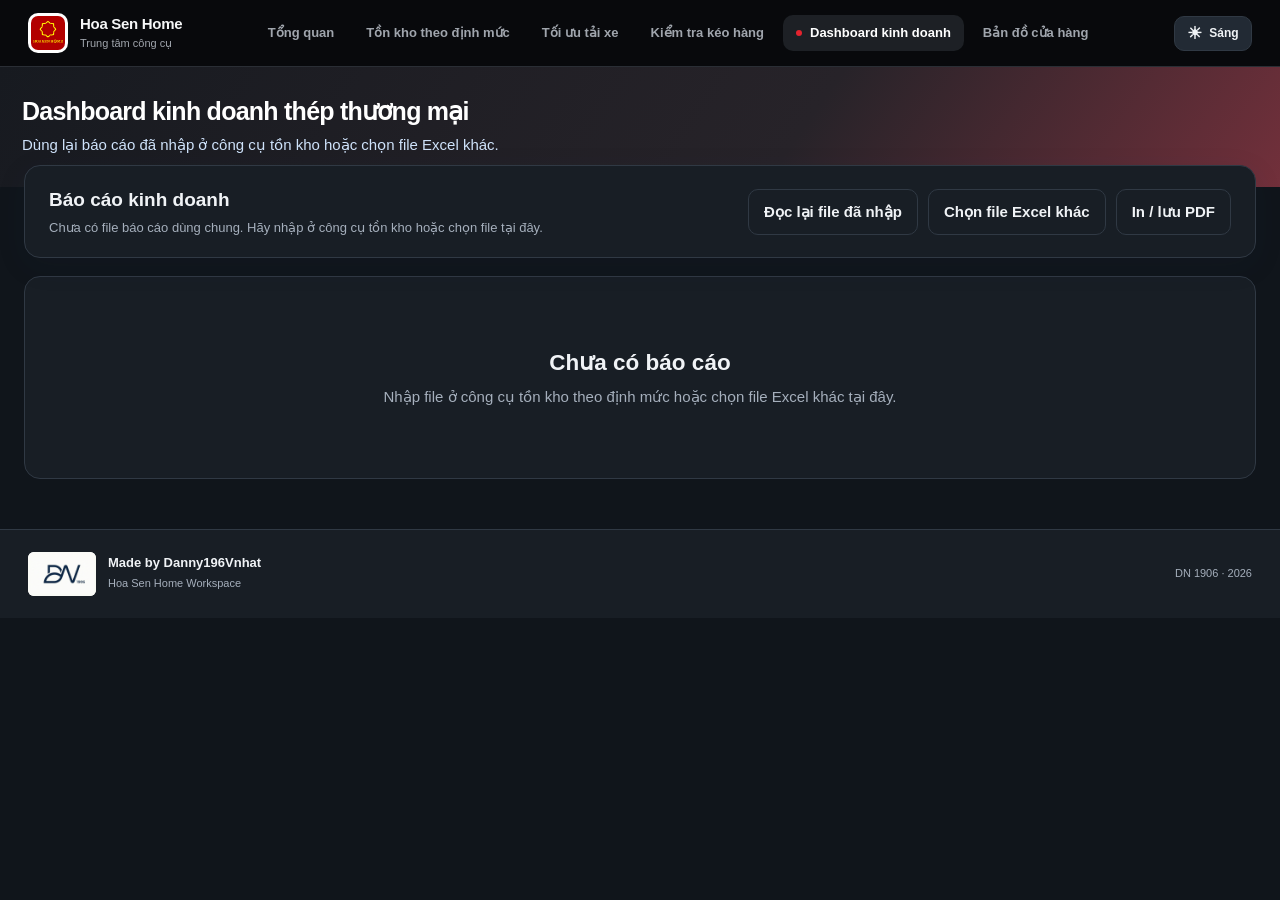
==== commit d5a71d53: "Add store and warehouse map to Hoa Sen Home hub" ====
--- a/dashboard/index.html
+++ b/dashboard/index.html
@@ -35,7 +35,7 @@
 </style></head><body>
 <header class="site-header"><div class="site-header-inner">
   <a class="brand" href="/"><img src="/assets/logo-hsh.jpg" alt="Hoa Sen Home"><div><strong>Hoa Sen Home</strong><span>Trung tâm công cụ</span></div></a>
-  <nav class="site-nav" aria-label="Công cụ"><a href="/">Tổng quan</a><a href="/inventory/">Tồn kho theo định mức</a><a href="/truck/">Tối ưu tải xe</a><a href="/pull">Kiểm tra kéo hàng</a><a class="active" href="/dashboard/">Dashboard kinh doanh</a></nav>
+  <nav class="site-nav" aria-label="Công cụ"><a href="/">Tổng quan</a><a href="/inventory/">Tồn kho theo định mức</a><a href="/truck/">Tối ưu tải xe</a><a href="/pull">Kiểm tra kéo hàng</a><a class="active" href="/dashboard/">Dashboard kinh doanh</a><a href="/map/">Bản đồ cửa hàng</a></nav>
 </div></header>
 <div class="dashboard-hero"><h1>Dashboard kinh doanh thép thương mại</h1><p>Dùng lại báo cáo đã nhập ở công cụ tồn kho hoặc chọn file Excel khác.</p></div>
 <main class="shell"><div class="source-panel" id="drop">
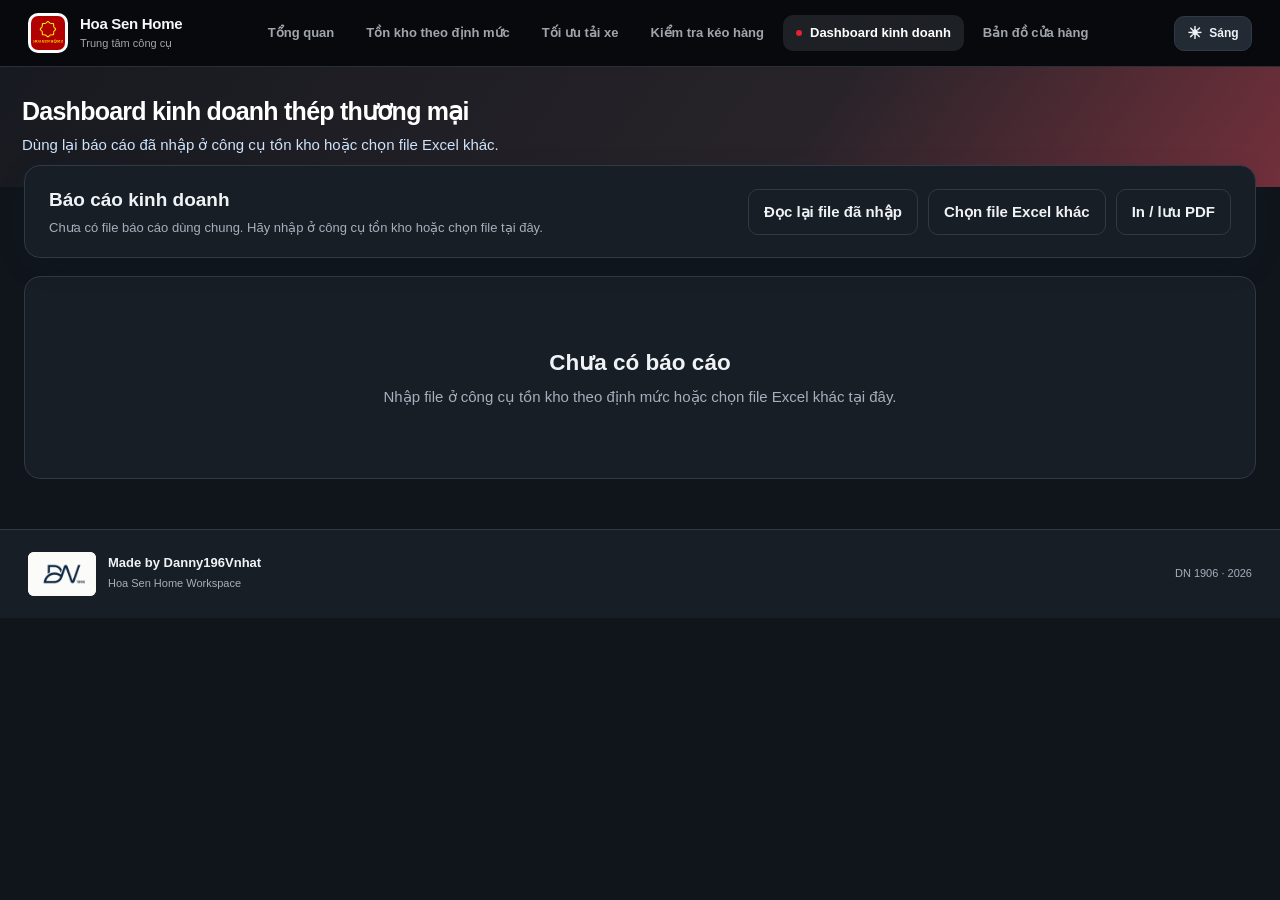
==== commit 324ad27a: "Keep dashboard open with scoped data warnings" ====
--- a/dashboard/index.html
+++ b/dashboard/index.html
@@ -31,6 +31,8 @@
 html[data-theme="dark"] .button:hover,html[data-theme="dark"] .chip:hover{background:#293541}
 html[data-theme="dark"] .search{background:#141b22;color:var(--ink)}
 .source-panel{display:flex;justify-content:space-between;align-items:center;gap:18px;flex-wrap:wrap;background:var(--paper);border:1px solid var(--line);border-radius:16px;box-shadow:0 8px 30px #102a4d18;padding:20px 24px;margin:-42px 0 18px;position:relative}.source-panel.drag{outline:3px dashed var(--blue);outline-offset:3px}.source-info h2{font-size:19px;margin:0 0 5px}.source-info p{margin:0}.source-actions{display:flex;align-items:center;gap:10px;flex-wrap:wrap}.upload-button{display:inline-flex;align-items:center;cursor:pointer;background:#e8edf4}.source-actions input[hidden]{display:none}.source-actions .button{min-height:42px}.status{overflow-wrap:anywhere}
+.data-warnings{border:1px solid #d84b56;border-left:5px solid #c82735;background:#fff0f1;color:#8e1e29;border-radius:12px;padding:13px 17px;margin:0 0 16px}.data-warnings strong{display:block;margin-bottom:4px}.data-warnings p{margin:4px 0}.progress-hero.data-warning,.surface.data-warning,.region-card.data-warning{outline:2px solid #e54855;outline-offset:-2px}.region-card.data-warning .base span:last-child{color:#d62735;font-weight:750}.tabs button.warning-tab:after{content:' ●';color:#d62735}.data-warning-outline .surface{outline:2px solid #e54855;outline-offset:-2px}.panel.section-warning{border-left:4px solid #e54855;padding-left:12px}
+html[data-theme="dark"] .data-warnings{background:#351b22;color:#ffc0c5;border-color:#af3340}
 @media(max-width:650px){.source-panel{margin-top:-38px;padding:16px}.source-actions{width:100%}.source-actions .button{flex:1;text-align:center;justify-content:center;min-width:155px}}
 </style></head><body>
 <header class="site-header"><div class="site-header-inner">
@@ -43,7 +45,7 @@
   <div class="source-actions"><button class="button" id="reload-report" type="button">Đọc lại file đã nhập</button><label class="button upload-button" for="file">Chọn file Excel khác</label><input id="file" type="file" accept=".xlsx" hidden><button class="button" id="print" type="button">In / lưu PDF</button></div>
 </div>
 <div id="empty" class="empty"><h2>Chưa có báo cáo</h2><p>Nhập file ở công cụ tồn kho theo định mức hoặc chọn file Excel khác tại đây.</p></div>
-<div id="app" hidden><div class="titlebar"><div><h2 id="title"></h2><p id="subtitle"></p></div></div><nav class="tabs" id="tabs"></nav>
+<div id="app" hidden><div class="titlebar"><div><h2 id="title"></h2><p id="subtitle"></p></div></div><div id="dataWarnings" class="data-warnings" role="alert" hidden></div><nav class="tabs" id="tabs"></nav>
 <section id="overview" class="panel active"></section><section id="products" class="panel"></section><section id="regions" class="panel"></section><section id="inventory" class="panel"></section><section id="supply" class="panel"></section><section id="stores" class="panel"></section></div></main>
 <script>const initialData=null;let D=initialData;let selectedCategory=null;const COLORS=['#d62735','#19a9c2','#12a786','#e5a33d','#8167cc'];
 const esc=s=>String(s??'').replace(/[&<>"']/g,c=>({'&':'&amp;','<':'&lt;','>':'&gt;','"':'&quot;',"'":'&#39;'}[c]));
@@ -58,17 +60,17 @@
 const progress=(value,target,color='')=>`<div class="track"><div class="fill ${color}" style="width:${target>0?Math.min(100,Math.max(0,100*(value||0)/target)):0}%"></div></div>`;
 function chartBars(items,key,formatter,colors=COLORS){let max=Math.max(1,...items.map(x=>x[key]||0));return items.map((x,i)=>`<div class="chart-row"><span class="label">${esc(x.name)}</span><div class="track"><div class="fill" style="width:${Math.max(0,100*(x[key]||0)/max)}%;background:${colors[i%colors.length]}"></div></div><span class="amount">${formatter(x[key])}</span></div>`).join('')}
 function donut(items){let total=items.reduce((a,x)=>a+(x.mtd_kg||0),0),cursor=0,parts=items.map((x,i)=>{let start=cursor;cursor+=total?100*(x.mtd_kg||0)/total:0;return `${COLORS[i]} ${start}% ${cursor}%`});return `<div class="donut-wrap"><div class="donut" style="background:conic-gradient(${parts.join(',')})"><div class="donut-inner"><b>${tons(total)}</b><small>Lũy kế tháng</small></div></div><div class="legend">${items.map((x,i)=>`<div class="legend-row"><i style="background:${COLORS[i]}"></i><span>${esc(x.name)}</span><b>${pct(total?(x.mtd_kg||0)/total:null)}</b></div>`).join('')}</div></div>`}
-function regionCard(r,i){return `<div class="region-card"><div class="top"><h4>${esc(r.name)}</h4><span class="pct">${pct(r.attainment)}</span></div><div class="value">${tons(r.mtd_kg)}</div><small>Sản lượng lũy kế</small>${progress(r.mtd_kg,r.plan_kg,['','cyan','green'][i])}<div class="base"><span>0</span><span>KH ${tons(r.plan_kg)}</span></div></div>`}
-function renderOverview(){let h=D.headline;let hero=`<div class="progress-hero"><div><div class="eyebrow">Tiến độ kế hoạch · tháng ${D.month}</div><div class="number">${tons(h.mtd_kg)} <span style="font-size:17px;font-weight:500;color:#ffe0e3">/ ${tons(h.plan_kg)}</span></div><div class="meta">Sản lượng toàn quốc lũy kế</div>${progress(h.mtd_kg,h.plan_kg)}<div class="meta">${pct(h.attainment)} kế hoạch tháng</div></div><div class="ring" style="--p:${Math.min(100,Math.max(0,100*(h.attainment||0)))}%"><div class="ring-inner"><div><strong>${pct(h.attainment)}</strong><small>Hoàn thành</small></div></div></div></div>`;
-set('overview',hero+`<div class="grid">${kpi('Sản lượng ngày',tons(h.daily_kg),'Toàn quốc')}${kpi('Doanh thu lũy kế',billions(h.revenue_vnd),'VND')}${kpi('Lợi nhuận lũy kế',millions(h.profit_vnd),'VND')}${kpi('Tồn kho',tons(h.inventory_kg),'Cửa hàng + tổng kho')}</div><div class="surface"><h3>Tiến độ từng miền</h3><p class="subtext">Thanh màu thể hiện lũy kế so với kế hoạch tháng của từng miền</p><div class="region-grid">${D.regions.map(regionCard).join('')}</div></div><div class="two">${box('Cơ cấu sản lượng',donut(D.products))}${box('Sản lượng theo nhóm hàng',chartBars(D.products,'mtd_kg',tons))}</div>`)}
+function regionCard(r,i){let invalid=(D.warnings||[]).some(w=>w.section==='plans')||r.plan_kg===null;return `<div class="region-card ${invalid?'data-warning':''}"><div class="top"><h4>${esc(r.name)}</h4><span class="pct">${pct(r.attainment)}</span></div><div class="value">${tons(r.mtd_kg)}</div><small>Sản lượng lũy kế</small>${progress(r.mtd_kg,r.plan_kg,['','cyan','green'][i])}<div class="base"><span>0</span><span>KH ${tons(r.plan_kg)}</span></div></div>`}
+function renderOverview(){let h=D.headline,planWarning=(D.warnings||[]).some(w=>w.section==='plans');let hero=`<div class="progress-hero ${planWarning?'data-warning':''}"><div><div class="eyebrow">Tiến độ kế hoạch · tháng ${D.month}</div><div class="number">${tons(h.mtd_kg)} <span style="font-size:17px;font-weight:500;color:#ffe0e3">/ ${tons(h.plan_kg)}</span></div><div class="meta">Sản lượng toàn quốc lũy kế</div>${progress(h.mtd_kg,h.plan_kg)}<div class="meta">${pct(h.attainment)} kế hoạch tháng</div></div><div class="ring" style="--p:${Math.min(100,Math.max(0,100*(h.attainment||0)))}%"><div class="ring-inner"><div><strong>${pct(h.attainment)}</strong><small>Hoàn thành</small></div></div></div></div>`;
+set('overview',hero+`<div class="grid">${kpi('Sản lượng ngày',tons(h.daily_kg),'Toàn quốc')}${kpi('Doanh thu lũy kế',billions(h.revenue_vnd),'VND')}${kpi('Lợi nhuận lũy kế',millions(h.profit_vnd),'VND')}${kpi('Tồn kho',tons(h.inventory_kg),'Cửa hàng + tổng kho')}</div><div class="surface ${planWarning?'data-warning':''}"><h3>Tiến độ từng miền</h3><p class="subtext">Thanh màu thể hiện lũy kế so với kế hoạch tháng của từng miền</p><div class="region-grid">${D.regions.map(regionCard).join('')}</div></div><div class="two">${box('Cơ cấu sản lượng',donut(D.products))}${box('Sản lượng theo nhóm hàng',chartBars(D.products,'mtd_kg',tons))}</div>`)}
 function renderProducts(){set('products',box('Nhóm hàng',chartBars(D.products,'mtd_kg',tons),'Sản lượng lũy kế tháng')+`<div class="surface"><h3>Loại hàng</h3><p class="subtext">Chọn nhóm để xem phân nhóm và từng loại hàng, không lặp tên nhóm trên mỗi dòng.</p><div class="chips" id="categoryChips"></div><div id="productDetail"></div></div>`);selectedCategory=selectedCategory||D.products[0].name;drawProductDetail()}
 function drawProductDetail(){let total=D.headline.mtd_kg||0;let chips=D.products.map((p,i)=>`<button class="chip ${p.name===selectedCategory?'active':''}" data-category="${esc(p.name)}" style="--color:${COLORS[i]}">${esc(p.name)} · ${tons(p.mtd_kg)}</button>`).join('');set('categoryChips',chips);document.querySelectorAll('[data-category]').forEach(b=>b.onclick=()=>{selectedCategory=b.dataset.category;drawProductDetail()});let p=D.products.find(x=>x.name===selectedCategory),rows=D.details.filter(x=>x.category===selectedCategory),groups=[...new Set(rows.map(x=>x.subgroup))];let groupHTML=groups.map(name=>{let all=rows.filter(x=>x.subgroup===name),sum=all.reduce((a,x)=>a+(x.mtd_kg||0),0),delta=all.reduce((a,x)=>a+(x.delta_kg||0),0);return `<div class="subgroup"><div class="subgroup-head"><span>${esc(name)}</span><small>${all.length} loại · ${tons(sum)} · ${trend(delta,deltaLabel)}</small></div>${table(['Loại hàng','Ngày (kg)','Lũy kế (kg)','So cùng kỳ tháng trước (kg)','Doanh thu (triệu)','Lợi nhuận (triệu)'],all.map(x=>`<tr><td>${esc(x.name)}</td>${cell(x.daily_kg)}${cell(x.mtd_kg)}<td>${trend(x.delta_kg)}</td>${cell(x.revenue_vnd,v=>n(v/1e6,1))}${cell(x.profit_vnd,v=>n(v/1e6,1))}</tr>`))}</div>`}).join('');set('productDetail',`<div class="detail-summary"><strong>${esc(selectedCategory)}</strong><span>${tons(p.mtd_kg)} lũy kế · ${pct(total?p.mtd_kg/total:null)} toàn quốc · ${billions(p.revenue_vnd)} doanh thu</span><span>So cùng kỳ tháng trước ${trend(p.delta_kg,deltaLabel)}</span></div>${groupHTML}`)}
-function renderRegions(){let cards=`<div class="region-grid">${D.regions.map(regionCard).join('')}</div>`;let detail=D.regions.map((region,i)=>{let rows=D.provinces.filter(p=>p.region===region.name);return `<details class="region-section" ${i===0?'open':''}><summary><span>${esc(region.name)}</span><span>${rows.length} tỉnh · ${tons(region.mtd_kg)}</span></summary>${table(['Tỉnh','Số CH','Kế hoạch (kg)','Lũy kế (kg)','Tiến độ'],rows.map(p=>`<tr><td>${esc(p.name)}</td>${cell(p.stores)}${cell(p.plan_kg)}${cell(p.actual_kg)}<td><div class="mini">${progress(p.actual_kg,p.plan_kg)}<b>${pct(p.plan_kg?p.actual_kg/p.plan_kg:null)}</b></div></td></tr>`))}</details>`}).join('');set('regions',box('Tiến độ theo miền',cards)+box('Tỉnh theo từng miền',detail,'Mở một miền để xem các tỉnh và thanh tiến độ'))}
+function renderRegions(){let planWarning=(D.warnings||[]).some(w=>w.section==='plans');let cards=`<div class="region-grid">${D.regions.map(regionCard).join('')}</div>`;let detail=D.regions.map((region,i)=>{let rows=D.provinces.filter(p=>p.region===region.name);return `<details class="region-section" ${i===0?'open':''}><summary><span>${esc(region.name)}</span><span>${rows.length} tỉnh · ${tons(region.mtd_kg)}</span></summary>${table(['Tỉnh','Số CH','Kế hoạch (kg)','Lũy kế (kg)','Tiến độ'],rows.map(p=>`<tr><td>${esc(p.name)}</td>${cell(p.stores)}${cell(p.plan_kg)}${cell(p.actual_kg)}<td><div class="mini">${progress(p.actual_kg,p.plan_kg)}<b>${pct(p.plan_kg?p.actual_kg/p.plan_kg:null)}</b></div></td></tr>`))}</details>`}).join('');set('regions',`<div class="${planWarning?'data-warning-outline':''}">${box('Tiến độ theo miền',cards)}</div>`+box('Tỉnh theo từng miền',detail,'Mở một miền để xem các tỉnh và thanh tiến độ'))}
 function renderInventory(){let h=D.headline,total=h.inventory_kg||0,parts=D.products.map((p,i)=>`<span style="width:${total?100*(p.inventory_kg||0)/total:0}%;background:${COLORS[i]}"></span>`).join('');set('inventory',`<div class="grid">${kpi('Tồn kho hệ thống',tons(h.inventory_kg),'Cửa hàng + tổng kho')}${kpi('Tồn kho ký gửi',tons(h.consignment_kg),'Hiển thị riêng')}</div>`+box('Cơ cấu tồn kho',`<div class="segmented">${parts}</div><div class="axis-note"><span>0%</span><span>100%</span></div><div class="legend" style="display:grid;grid-template-columns:repeat(auto-fit,minmax(160px,1fr));gap:3px 20px;margin-top:20px">${D.products.map((p,i)=>`<div class="legend-row"><i style="background:${COLORS[i]}"></i><span>${esc(p.name)}</span><b>${pct(total?p.inventory_kg/total:null)}</b></div>`).join('')}</div>`)+box('Tồn kho theo nhóm hàng',chartBars(D.products,'inventory_kg',tons)))}
 function renderSupply(){let overall=D.supply[0],ratio=overall.requested_kg?overall.pulled_kg/overall.requested_kg:null;set('supply',`<div class="flow-grid"><div class="flow-card"><small>Yêu cầu đặt hàng</small><b>${tons(overall.requested_kg)}</b></div><div class="flow-card"><small>Đã kéo hàng</small><b>${tons(overall.pulled_kg)}</b></div><div class="flow-card"><small>Còn lại chưa kéo</small><b>${tons(overall.remaining_kg)}</b></div></div>`+box('Tiến độ kéo hàng',`<div style="display:flex;justify-content:space-between;font-weight:750;margin-bottom:10px"><span>Toàn quốc</span><span>${pct(ratio)}</span></div>${progress(overall.pulled_kg,overall.requested_kg)}<div class="axis-note"><span>0</span><span>Yêu cầu ${tons(overall.requested_kg)}</span></div>`)+box('Theo nhóm hàng',D.supply.slice(1).map((p,i)=>`<div class="chart-row"><span class="label">${esc(p.name)}</span>${progress(p.pulled_kg,p.requested_kg,['','cyan','green','amber','purple'][i])}<span class="amount">${pct(p.requested_kg?p.pulled_kg/p.requested_kg:null)}</span></div>`).join('')))}
 function drawStores(){let term=(document.getElementById('storeSearch').value||'').toLocaleLowerCase('vi'),rows=D.stores.filter(s=>(s.id+' '+s.name+' '+s.province_source).toLocaleLowerCase('vi').includes(term));set('storeCount',`${n(rows.length)} cửa hàng`);set('storeTable',table(['Mã','Cửa hàng','Tỉnh','Lũy kế (kg)','Kế hoạch (kg)','Tiến độ','Tồn kho (kg)'],rows.map(s=>`<tr><td>${esc(s.id)}</td><td>${esc(s.name)}</td><td>${esc(s.province_source)}</td>${cell(s.mtd_kg)}${cell(s.plan_kg)}<td><div class="mini">${progress(s.mtd_kg,s.plan_kg)}<b>${pct(s.plan_kg?s.mtd_kg/s.plan_kg:null)}</b></div></td>${cell(s.inventory_kg)}</tr>`)))}
 function renderStores(){let noSales=D.store_alerts.reduce((a,x)=>a+(x.no_sales||0),0);set('stores',box('Cửa hàng theo nhóm hàng',table(['Nhóm hàng','Chưa phát sinh sản lượng','Dưới định mức tồn kho'],D.store_alerts.map(x=>`<tr><td>${esc(x.name)}</td>${cell(x.no_sales)}${cell(x.below_stock_min)}</tr>`)))+`<div class="surface"><div class="store-head"><div><h3>Danh sách cửa hàng</h3><p class="subtext" id="storeCount"></p></div><input class="search" id="storeSearch" type="search" placeholder="Tìm mã, cửa hàng hoặc tỉnh"></div><div id="storeTable"></div></div>`);document.getElementById('storeSearch').oninput=drawStores;drawStores()}
-function render(){if(!D)return;document.getElementById('empty').hidden=true;document.getElementById('app').hidden=false;set('title',`Kết quả kinh doanh · ${esc(D.report_date.split('-').reverse().join('/'))}`);set('subtitle',`${esc(D.filename)} · Tháng ${D.month}`);let pages=[['overview','Tổng quan'],['products','Nhóm hàng'],['regions','Miền & tỉnh'],['inventory','Tồn kho'],['supply','Kéo hàng'],['stores','Cửa hàng']];set('tabs',pages.map(([id,title],i)=>`<button data-page="${id}" class="${i?'':'active'}">${title}</button>`).join(''));document.querySelectorAll('[data-page]').forEach(b=>b.onclick=()=>{document.querySelectorAll('[data-page]').forEach(x=>x.classList.remove('active'));document.querySelectorAll('.panel').forEach(x=>x.classList.remove('active'));b.classList.add('active');document.getElementById(b.dataset.page).classList.add('active')});renderOverview();renderProducts();renderRegions();renderInventory();renderSupply();renderStores()}
+function render(){if(!D)return;document.getElementById('empty').hidden=true;document.getElementById('app').hidden=false;set('title',`Kết quả kinh doanh · ${esc(D.report_date.split('-').reverse().join('/'))}`);set('subtitle',`${esc(D.filename)} · Tháng ${D.month}`);let warnings=D.warnings||[];let warningBox=document.getElementById('dataWarnings');warningBox.hidden=!warnings.length;warningBox.innerHTML=warnings.length?`<strong>⚠ ${warnings.length} mục cần kiểm tra trong báo cáo</strong>${warnings.map(w=>`<p>${esc(w.message)}</p>`).join('')}`:'';let pages=[['overview','Tổng quan'],['products','Nhóm hàng'],['regions','Miền & tỉnh'],['inventory','Tồn kho'],['supply','Kéo hàng'],['stores','Cửa hàng']];set('tabs',pages.map(([id,title],i)=>`<button data-page="${id}" class="${i?'':'active'} ${warnings.some(w=>w.section==='plans'&&['overview','regions'].includes(id)||w.section==='sales'&&['overview','products'].includes(id)||w.section==='products'&&id==='products'||w.section==='summary'&&['supply','stores'].includes(id)||w.section===id)?'warning-tab':''}">${title}</button>`).join(''));document.querySelectorAll('[data-page]').forEach(b=>b.onclick=()=>{document.querySelectorAll('[data-page]').forEach(x=>x.classList.remove('active'));document.querySelectorAll('.panel').forEach(x=>x.classList.remove('active'));b.classList.add('active');document.getElementById(b.dataset.page).classList.add('active')});renderOverview();renderProducts();renderRegions();renderInventory();renderSupply();renderStores();for(let id of ['supply','stores']){let affected=warnings.some(w=>w.section==='summary'||w.section===id);document.getElementById(id).classList[affected?'add':'remove']('section-warning')}}
 const input=document.getElementById('file'),drop=document.getElementById('drop'),status=document.getElementById('status');
 let reportLoadId=0;
 function clearDashboard(){D=null;selectedCategory=null;document.getElementById('app').hidden=true;document.getElementById('empty').hidden=false}
@@ -86,7 +88,7 @@
     if(!saved){clearDashboard();status.textContent='Chưa có file báo cáo dùng chung. Hãy nhập ở công cụ tồn kho hoặc chọn file tại đây.';return}
     const data=analyzeReport(saved.data,saved.fileName);
     if(loadId!==reportLoadId)return;
-    D=data;selectedCategory=null;render();status.textContent=`${saved.fileName} · Báo cáo ngày ${data.report_date.split('-').reverse().join('/')}`;
+    D=data;selectedCategory=null;render();status.textContent=`${saved.fileName} · Báo cáo ngày ${data.report_date.split('-').reverse().join('/')}${data.warnings?.length?` · ${data.warnings.length} mục cần kiểm tra`:''}`;
   }catch(error){
     if(loadId!==reportLoadId)return;
     clearDashboard();status.textContent='Không đọc được file đã nhập: '+error.message;
@@ -102,7 +104,7 @@
     if(loadId!==reportLoadId)return;
     const data=analyzeReport(buffer,f.name);
     if(loadId!==reportLoadId)return;
-    D=data;selectedCategory=null;render();status.textContent=`${f.name} · Báo cáo ngày ${data.report_date.split('-').reverse().join('/')}`;
+    D=data;selectedCategory=null;render();status.textContent=`${f.name} · Báo cáo ngày ${data.report_date.split('-').reverse().join('/')}${data.warnings?.length?` · ${data.warnings.length} mục cần kiểm tra`:''}`;
     try{await ReportStore.save(buffer,f,[])}catch(error){if(loadId===reportLoadId)status.textContent+=' · Chưa lưu để dùng lại: '+error.message}
   }catch(error){
     if(loadId!==reportLoadId)return;
